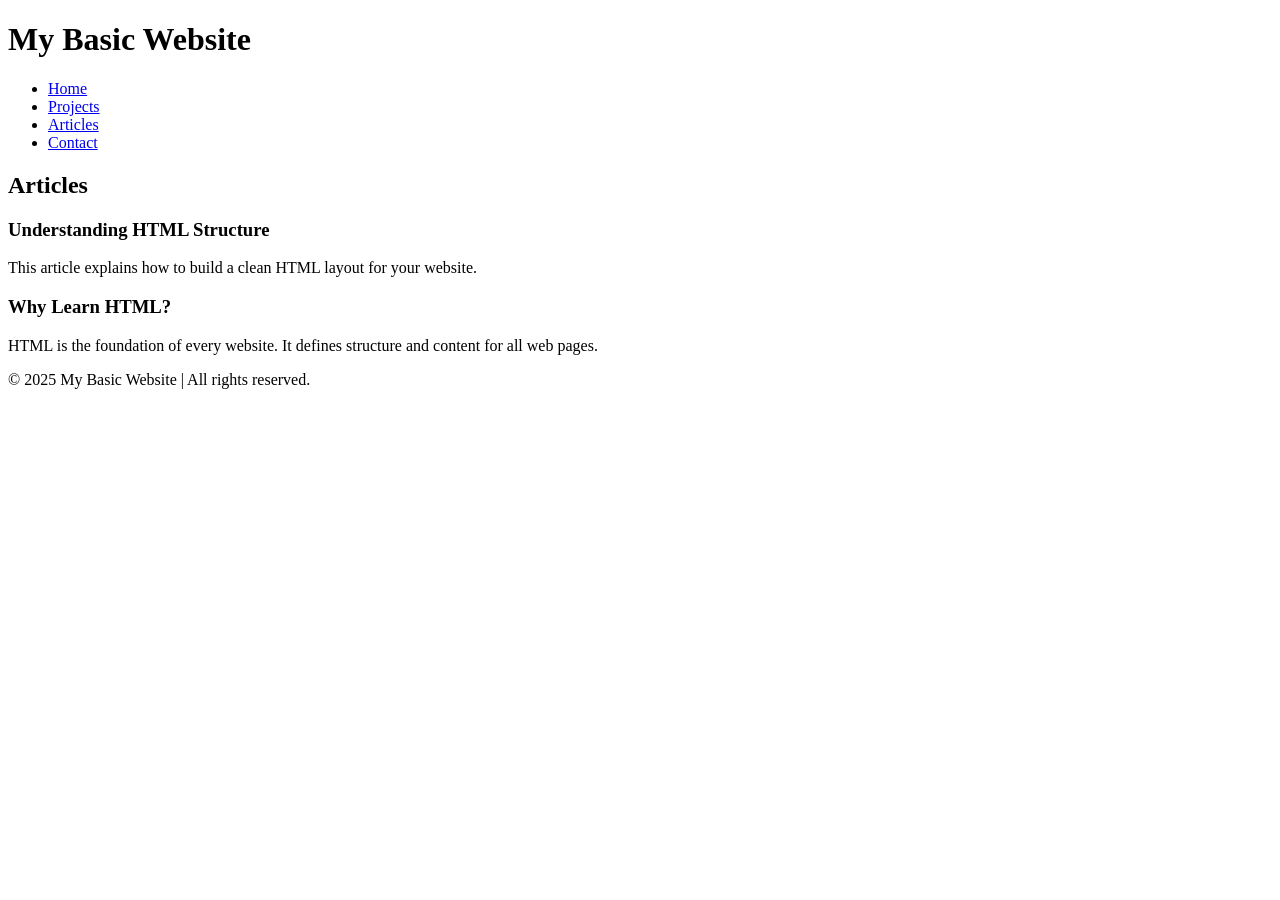
==== articles.html @ 10c3944f "Initial commit - Basic HTML Website" ====
<!DOCTYPE html>
<html lang="en">
<head>
  <meta charset="UTF-8" />
  <meta name="viewport" content="width=device-width, initial-scale=1.0" />
  <meta name="description" content="Read articles and posts from my HTML website." />
  <meta name="keywords" content="HTML, articles, blog" />
  <meta name="author" content="Your Name" />
  <title>Articles | My Basic Website</title>
</head>

<body>
  <header>
    <h1>My Basic Website</h1>
    <nav>
      <ul>
        <li><a href="index.html">Home</a></li>
        <li><a href="projects.html">Projects</a></li>
        <li><a href="articles.html">Articles</a></li>
        <li><a href="contact.html">Contact</a></li>
      </ul>
    </nav>
  </header>

  <main>
    <section>
      <h2>Articles</h2>
      <article>
        <h3>Understanding HTML Structure</h3>
        <p>This article explains how to build a clean HTML layout for your website.</p>
      </article>

      <article>
        <h3>Why Learn HTML?</h3>
        <p>HTML is the foundation of every website. It defines structure and content for all web pages.</p>
      </article>
    </section>
  </main>

  <footer>
    <p>&copy; 2025 My Basic Website | All rights reserved.</p>
  </footer>
</body>
</html>
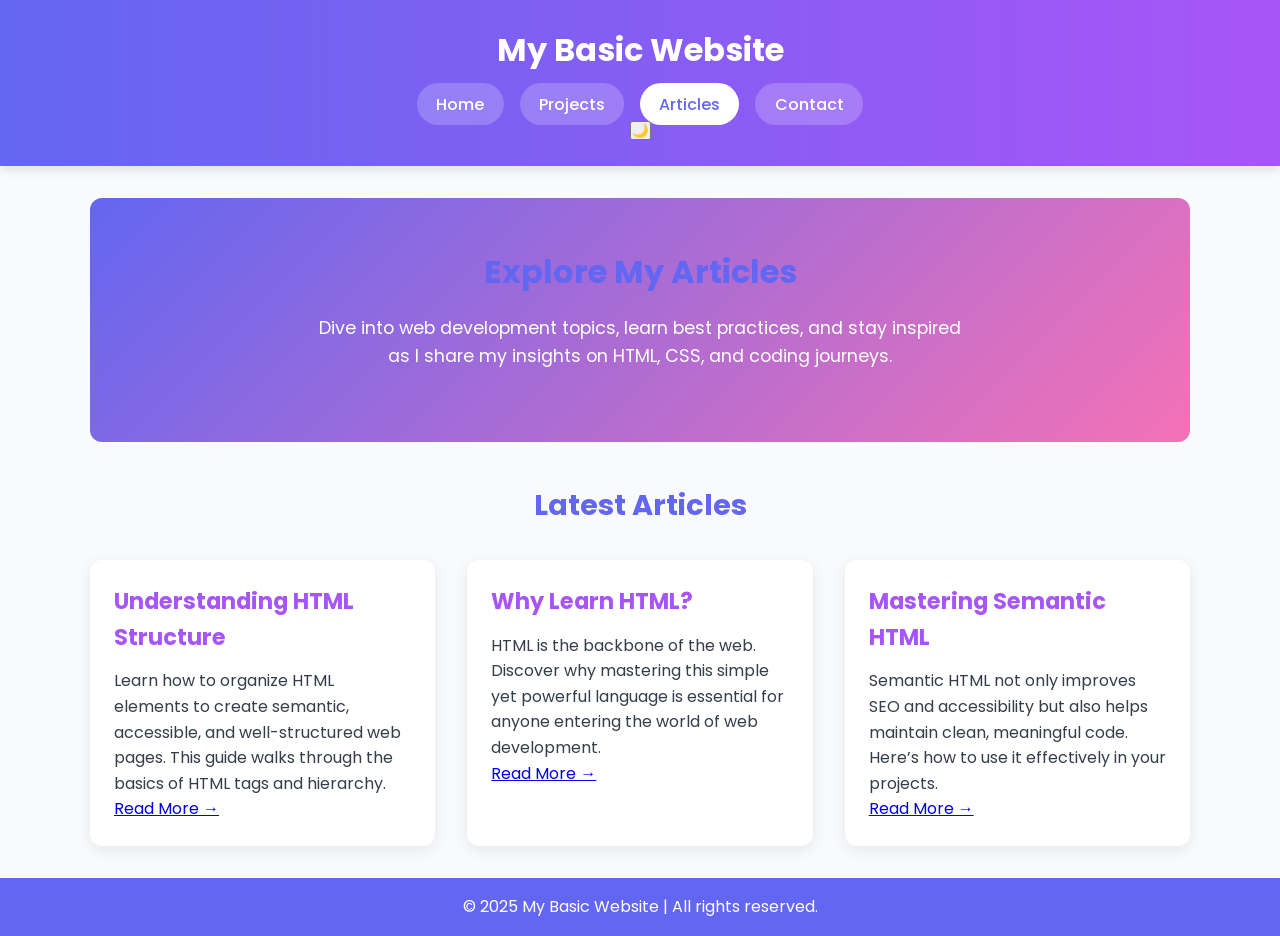
==== commit 26bd4bfb: "Added Styles" ====
--- a/articles.html
+++ b/articles.html
@@ -3,42 +3,81 @@
 <head>
   <meta charset="UTF-8" />
   <meta name="viewport" content="width=device-width, initial-scale=1.0" />
-  <meta name="description" content="Read articles and posts from my HTML website." />
-  <meta name="keywords" content="HTML, articles, blog" />
+  <meta name="description" content="Read insightful articles and blog posts about web development and design." />
+  <meta name="keywords" content="HTML, CSS, Articles, Blog, Web Development" />
   <meta name="author" content="Your Name" />
   <title>Articles | My Basic Website</title>
+
+  <!-- Google Font -->
+  <link href="https://fonts.googleapis.com/css2?family=Poppins:wght@300;400;500;600;700&display=swap" rel="stylesheet">
+  <link rel="stylesheet" href="style.css" />
 </head>
 
 <body>
+  <!-- Header -->
   <header>
     <h1>My Basic Website</h1>
     <nav>
       <ul>
         <li><a href="index.html">Home</a></li>
         <li><a href="projects.html">Projects</a></li>
-        <li><a href="articles.html">Articles</a></li>
+        <li><a href="articles.html" class="active">Articles</a></li>
         <li><a href="contact.html">Contact</a></li>
       </ul>
     </nav>
+
+    <!-- Dark Mode Toggle Button -->
+    <button id="darkModeToggle" aria-label="Toggle Dark Mode">🌙</button>
   </header>
 
+  <!-- Main Content -->
   <main>
-    <section>
-      <h2>Articles</h2>
-      <article>
-        <h3>Understanding HTML Structure</h3>
-        <p>This article explains how to build a clean HTML layout for your website.</p>
-      </article>
+    <!-- Hero Banner -->
+    <section class="hero colorful">
+      <div class="hero-content">
+        <h2>Explore My Articles</h2>
+        <p>Dive into web development topics, learn best practices, and stay inspired as I share my insights on HTML, CSS, and coding journeys.</p>
+      </div>
+    </section>
 
-      <article>
-        <h3>Why Learn HTML?</h3>
-        <p>HTML is the foundation of every website. It defines structure and content for all web pages.</p>
-      </article>
+    <!-- Articles Section -->
+    <section class="articles-section">
+      <h2>Latest Articles</h2>
+
+      <div class="articles-grid">
+        <article class="article-card">
+          <h3>Understanding HTML Structure</h3>
+          <p>Learn how to organize HTML elements to create semantic, accessible, and well-structured web pages. This guide walks through the basics of HTML tags and hierarchy.</p>
+          <a href="#" class="read-more">Read More →</a>
+        </article>
+
+        <article class="article-card">
+          <h3>Why Learn HTML?</h3>
+          <p>HTML is the backbone of the web. Discover why mastering this simple yet powerful language is essential for anyone entering the world of web development.</p>
+          <a href="#" class="read-more">Read More →</a>
+        </article>
+
+        <article class="article-card">
+          <h3>Mastering Semantic HTML</h3>
+          <p>Semantic HTML not only improves SEO and accessibility but also helps maintain clean, meaningful code. Here’s how to use it effectively in your projects.</p>
+          <a href="#" class="read-more">Read More →</a>
+        </article>
+      </div>
     </section>
   </main>
 
+  <!-- Footer -->
   <footer>
     <p>&copy; 2025 My Basic Website | All rights reserved.</p>
   </footer>
+
+  <!-- Dark Mode Script -->
+  <script>
+    const toggleButton = document.getElementById("darkModeToggle");
+    toggleButton.addEventListener("click", () => {
+      document.body.classList.toggle("dark-mode");
+      toggleButton.textContent = document.body.classList.contains("dark-mode") ? "☀️" : "🌙";
+    });
+  </script>
 </body>
 </html>
--- a/style.css
+++ b/style.css
@@ -0,0 +1,344 @@
+/* === Import Google Font === */
+@import url('https://fonts.googleapis.com/css2?family=Poppins:wght@300;400;600;700&display=swap');
+
+/* === Color Variables === */
+:root {
+  --primary-color: #6366f1;
+  --secondary-color: #a855f7;
+  --accent-color: #f472b6;
+  --bg-color: #ffffff;
+  --section-bg: #f9fafb;
+  --text-color: #1f2937;
+}
+
+body.dark-mode {
+  --bg-color: #111827;
+  --text-color: #f9fafb;
+  --section-bg: #1f2937;
+  --primary-color: #818cf8;
+  --secondary-color: #c084fc;
+  --accent-color: #f9a8d4;
+}
+
+/* === Global Styles === */
+* {
+  margin: 0;
+  padding: 0;
+  box-sizing: border-box;
+}
+
+body {
+  font-family: 'Poppins', sans-serif;
+  background: var(--bg-color);
+  color: var(--text-color);
+  line-height: 1.6;
+  display: flex;
+  flex-direction: column;
+  min-height: 100vh;
+  transition: background 0.4s, color 0.4s;
+}
+
+/* === Header === */
+header {
+  position: relative;
+  background: linear-gradient(90deg, var(--primary-color), var(--secondary-color));
+  color: white;
+  text-align: center;
+  padding: 1.5rem 1rem;
+  box-shadow: 0 4px 10px rgba(0, 0, 0, 0.1);
+}
+
+header h1 {
+  font-size: 2rem;
+  font-weight: 700;
+  margin-bottom: 0.5rem;
+}
+
+/* === Navigation === */
+nav ul {
+  list-style: none;
+  display: flex;
+  justify-content: center;
+  flex-wrap: wrap;
+  gap: 1rem;
+  margin-top: 1rem;
+}
+
+nav a {
+  color: white;
+  text-decoration: none;
+  background: rgba(255, 255, 255, 0.2);
+  padding: 0.6rem 1.2rem;
+  border-radius: 25px;
+  font-weight: 500;
+  transition: all 0.3s ease;
+}
+
+nav a:hover,
+nav a.active {
+  background: white;
+  color: var(--primary-color);
+  transform: translateY(-3px);
+}
+
+/* === Dark Mode Toggle Button === */
+#theme-toggle {
+  position: absolute;
+  top: 1rem;
+  right: 1rem;
+  background: rgba(255, 255, 255, 0.25);
+  border: none;
+  border-radius: 50%;
+  width: 40px;
+  height: 40px;
+  font-size: 1.3rem;
+  cursor: pointer;
+  color: white;
+  box-shadow: 0 4px 10px rgba(0, 0, 0, 0.15);
+  transition: all 0.3s ease;
+}
+
+#theme-toggle:hover {
+  background: rgba(255, 255, 255, 0.45);
+  transform: rotate(20deg);
+}
+
+body.dark-mode #theme-toggle {
+  color: var(--accent-color);
+  background: rgba(255, 255, 255, 0.1);
+}
+
+/* === Main Section === */
+main {
+  flex: 1;
+  padding: 2rem;
+  background: var(--section-bg);
+  text-align: center;
+}
+
+section {
+  max-width: 1100px;
+  margin: 0 auto;
+}
+
+section h2 {
+  font-size: 1.8rem;
+  font-weight: 700;
+  color: var(--primary-color);
+  margin-bottom: 1.5rem;
+}
+
+/* === Hero Section (for Homepage) === */
+.hero {
+  padding: 3rem 1.5rem;
+  border-radius: 12px;
+  background: linear-gradient(135deg, var(--primary-color), var(--accent-color));
+  color: white;
+  margin-bottom: 2.5rem;
+  animation: fadeIn 1s ease;
+}
+
+.hero h2 {
+  font-size: 2rem;
+  font-weight: 700;
+  margin-bottom: 1rem;
+}
+
+.hero p {
+  max-width: 650px;
+  margin: 0 auto 1.5rem;
+  font-size: 1.1rem;
+}
+
+.cta {
+  display: inline-block;
+  background: white;
+  color: var(--primary-color);
+  padding: 0.8rem 1.5rem;
+  border-radius: 30px;
+  font-weight: 600;
+  text-decoration: none;
+  transition: all 0.3s ease;
+}
+
+.cta:hover {
+  background: var(--accent-color);
+  color: white;
+  transform: translateY(-3px);
+}
+
+/* === About Section === */
+.about {
+  background: var(--bg-color);
+  padding: 2rem;
+  border-radius: 12px;
+  box-shadow: 0 4px 15px rgba(0, 0, 0, 0.08);
+  animation: fadeIn 0.8s ease-in-out;
+}
+
+/* === Project Page === */
+.projects-grid {
+  display: grid;
+  grid-template-columns: repeat(auto-fit, minmax(280px, 1fr));
+  gap: 2rem;
+  margin-top: 2rem;
+}
+
+.project-card {
+  background: var(--bg-color);
+  padding: 1.5rem;
+  border-radius: 12px;
+  box-shadow: 0 4px 15px rgba(0, 0, 0, 0.08);
+  transition: transform 0.3s ease, box-shadow 0.3s ease;
+  text-align: left;
+}
+
+.project-card:hover {
+  transform: translateY(-6px);
+  box-shadow: 0 6px 20px rgba(0, 0, 0, 0.12);
+}
+
+.project-card h3 {
+  color: var(--secondary-color);
+  font-size: 1.3rem;
+  margin-bottom: 0.5rem;
+}
+
+/* === Articles Page === */
+.articles-grid {
+  display: grid;
+  grid-template-columns: repeat(auto-fit, minmax(280px, 1fr));
+  gap: 2rem;
+  margin-top: 2rem;
+}
+
+.article-card {
+  background: var(--bg-color);
+  padding: 1.5rem;
+  border-radius: 12px;
+  box-shadow: 0 4px 15px rgba(0, 0, 0, 0.08);
+  text-align: left;
+  transition: transform 0.3s ease, box-shadow 0.3s ease;
+}
+
+.article-card:hover {
+  transform: translateY(-6px);
+  box-shadow: 0 6px 18px rgba(0, 0, 0, 0.15);
+}
+
+.article-card h3 {
+  color: var(--secondary-color);
+  margin-bottom: 0.8rem;
+  font-size: 1.4rem;
+}
+
+.article-card p {
+  font-size: 1rem;
+  color: var(--text-color);
+  opacity: 0.9;
+}
+
+/* === Contact Page === */
+form {
+  max-width: 500px;
+  margin: 2rem auto;
+  background: var(--bg-color);
+  padding: 2rem;
+  border-radius: 12px;
+  box-shadow: 0 4px 15px rgba(0, 0, 0, 0.08);
+  text-align: left;
+  animation: fadeIn 0.8s ease-in-out;
+}
+
+form label {
+  display: block;
+  font-weight: 600;
+  margin-bottom: 0.4rem;
+  color: var(--secondary-color);
+}
+
+form input,
+form textarea {
+  width: 100%;
+  padding: 0.8rem;
+  border: 1px solid #ddd;
+  border-radius: 8px;
+  margin-bottom: 1.2rem;
+  font-size: 1rem;
+  font-family: 'Poppins', sans-serif;
+  transition: border 0.3s ease, box-shadow 0.3s ease;
+}
+
+form input:focus,
+form textarea:focus {
+  outline: none;
+  border: 1px solid var(--primary-color);
+  box-shadow: 0 0 8px rgba(99, 102, 241, 0.3);
+}
+
+form button {
+  width: 100%;
+  background: var(--primary-color);
+  border: none;
+  color: white;
+  padding: 0.8rem;
+  border-radius: 8px;
+  font-weight: 600;
+  cursor: pointer;
+  transition: background 0.3s, transform 0.3s;
+}
+
+form button:hover {
+  background: var(--secondary-color);
+  transform: translateY(-2px);
+}
+
+/* === Animations === */
+@keyframes fadeIn {
+  from {
+    opacity: 0;
+    transform: translateY(15px);
+  }
+
+  to {
+    opacity: 1;
+    transform: translateY(0);
+  }
+}
+
+/* === Footer === */
+footer {
+  background: var(--primary-color);
+  color: white;
+  text-align: center;
+  padding: 1rem 0;
+  margin-top: auto;
+}
+
+/* === Responsive Design === */
+@media (max-width: 768px) {
+  nav ul {
+    flex-direction: column;
+  }
+
+  main {
+    padding: 1.5rem;
+  }
+
+  .projects-grid,
+  .articles-grid {
+    grid-template-columns: 1fr;
+  }
+
+  form {
+    padding: 1.5rem;
+  }
+
+  #theme-toggle {
+    top: 0.8rem;
+    right: 0.8rem;
+    width: 36px;
+    height: 36px;
+    font-size: 1.1rem;
+  }
+}
